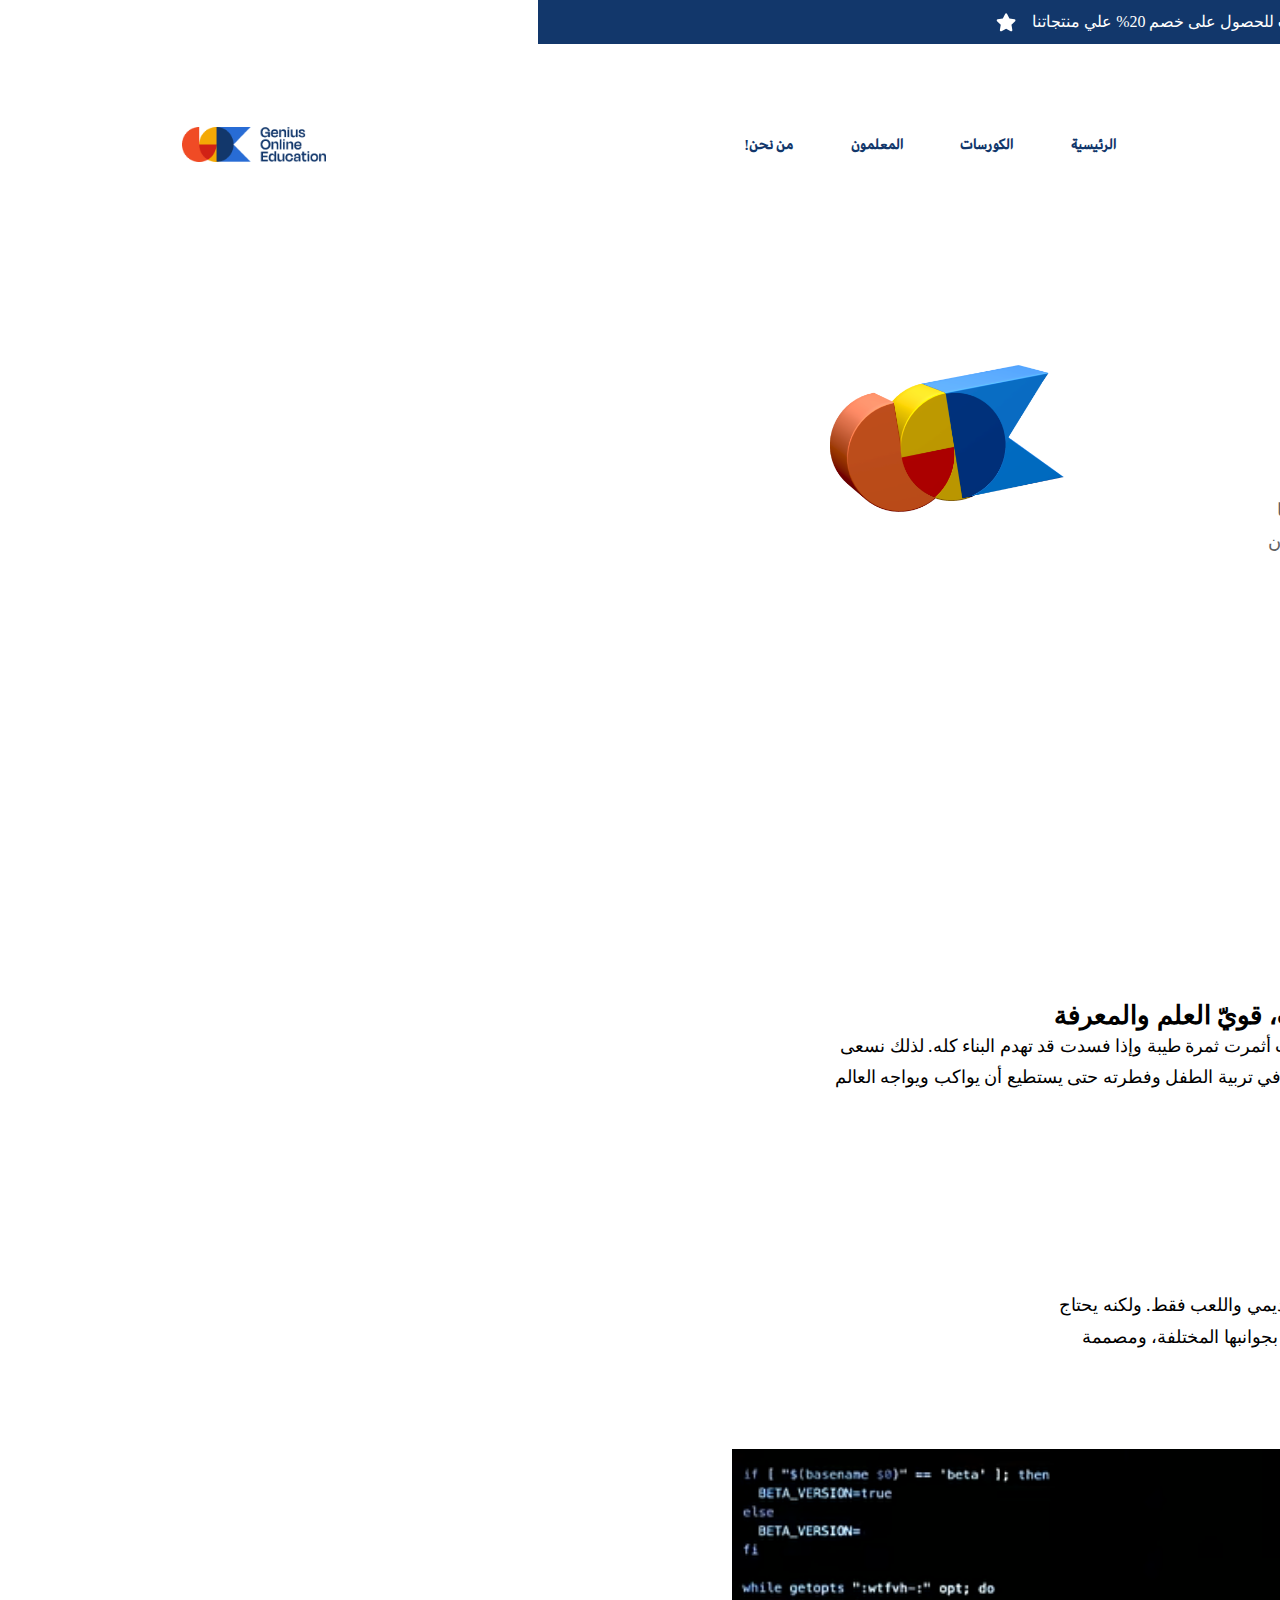
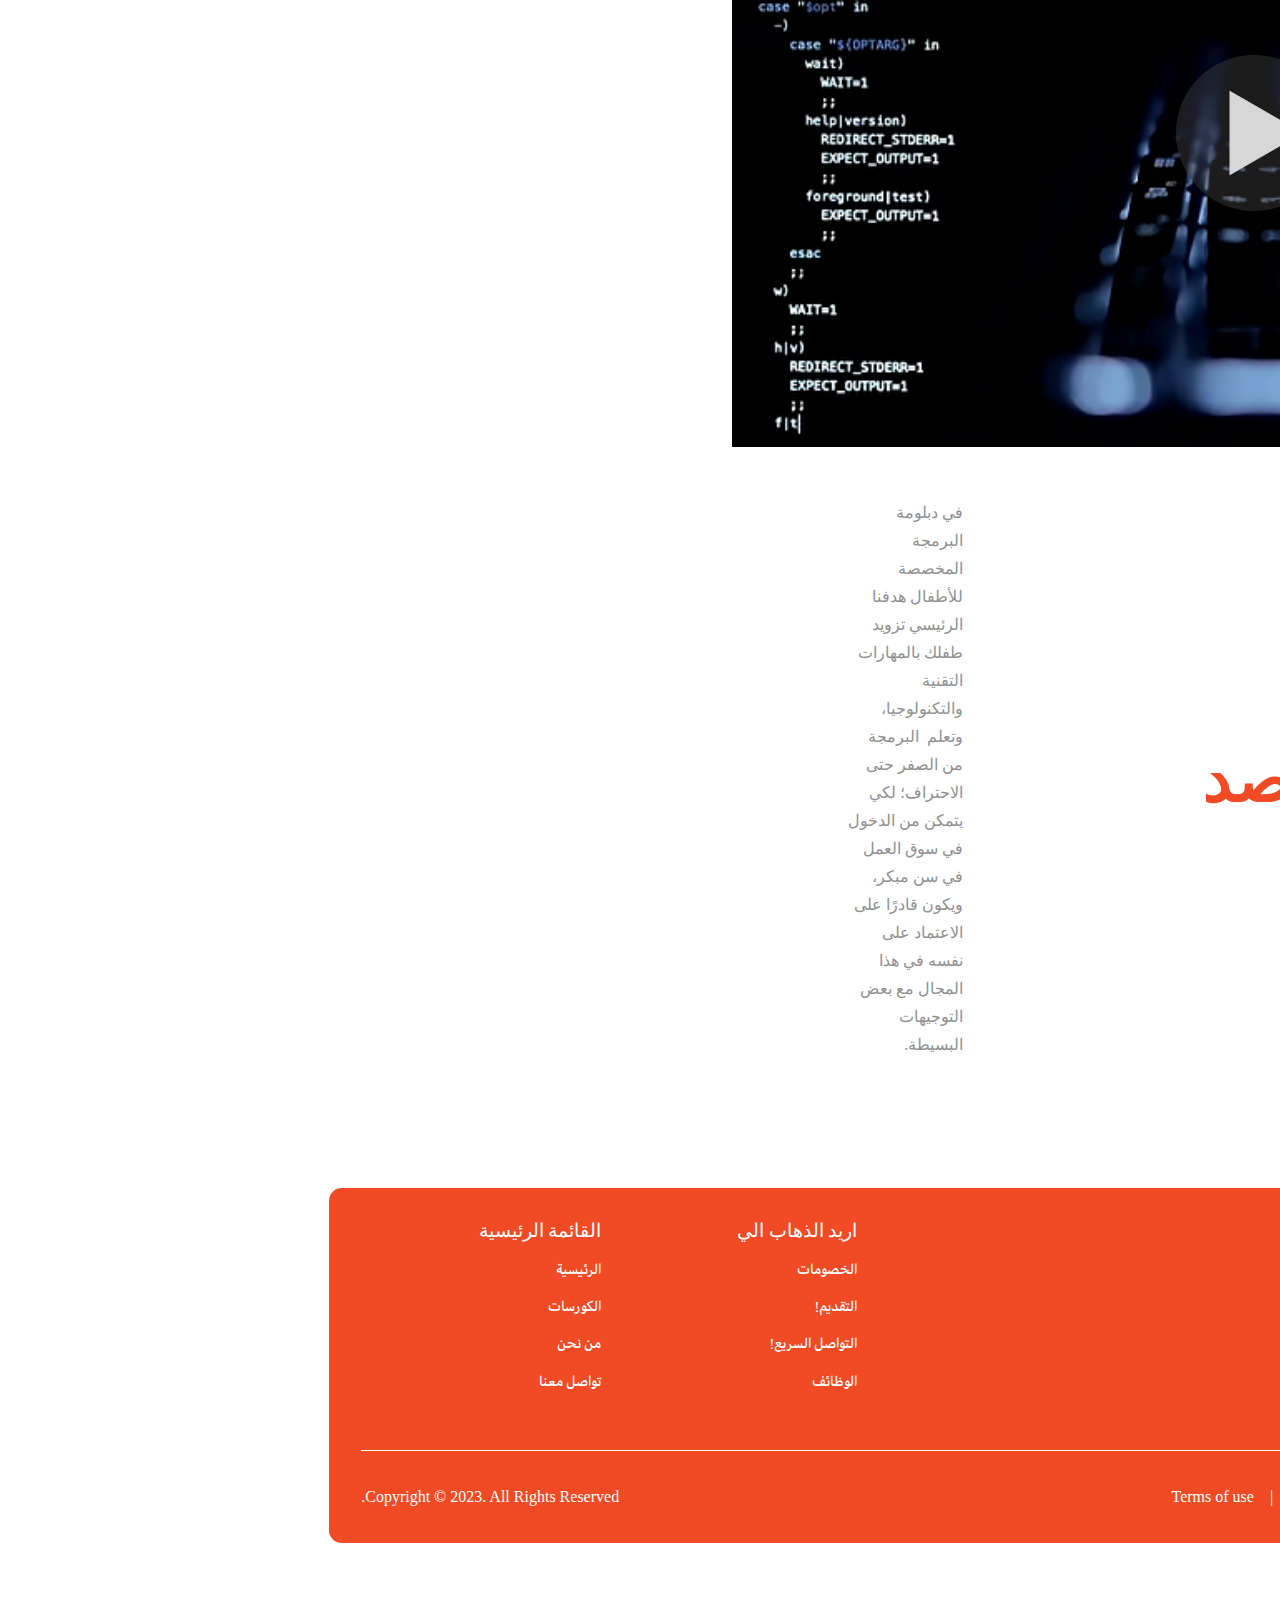
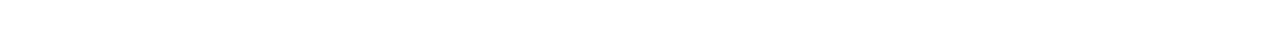
==== about-us.html @ b76abf29 "first real project" ====
<!DOCTYPE html>
<html lang="ar" dir="rtl">
<head>
    <meta charset="UTF-8">
    <meta name="viewport" content="width=device-width, initial-scale=1.0">
    <title>Document</title>
    <link rel="stylesheet" href="https://cdnjs.cloudflare.com/ajax/libs/font-awesome/6.7.2/css/all.min.css" integrity="sha512-Evv84Mr4kqVGRNSgIGL/F/aIDqQb7xQ2vcrdIwxfjThSH8CSR7PBEakCr51Ck+w+/U6swU2Im1vVX0SVk9ABhg==" crossorigin="anonymous" referrerpolicy="no-referrer" />
    <link href="https://cdn.jsdelivr.net/npm/bootstrap@5.0.2/dist/css/bootstrap.min.css" rel="stylesheet"
    integrity="sha384-EVSTQN3/azprG1Anm3QDgpJLIm9Nao0Yz1ztcQTwFspd3yD65VohhpuuCOmLASjC" crossorigin="anonymous">
    <link rel="stylesheet" href="./style/main.css">
</head>
<body>
    <header class="header">
        <div class="topbar">
            <svg width="20" height="19" viewBox="0 0 20 19" fill="none" xmlns="http://www.w3.org/2000/svg">
                <path
                    d="M9.10547 0.882812C9.52734 0.0390625 10.7227 0.0742188 11.1094 0.882812L13.4297 5.55859L18.5625 6.29688C19.4766 6.4375 19.8281 7.5625 19.1602 8.23047L15.4688 11.8516L16.3477 16.9492C16.4883 17.8633 15.5039 18.5664 14.6953 18.1445L10.125 15.7188L5.51953 18.1445C4.71094 18.5664 3.72656 17.8633 3.86719 16.9492L4.74609 11.8516L1.05469 8.23047C0.386719 7.5625 0.738281 6.4375 1.65234 6.29688L6.82031 5.55859L9.10547 0.882812Z"
                    fill="white" />
            </svg>
    
            <p>استخدم كود <strong>كله بالحب</strong> للحصول على خصم 20% علي منتجاتنا</p>
            <svg width="20" height="19" viewBox="0 0 20 19" fill="none" xmlns="http://www.w3.org/2000/svg">
                <path
                    d="M9.10547 0.882812C9.52734 0.0390625 10.7227 0.0742188 11.1094 0.882812L13.4297 5.55859L18.5625 6.29688C19.4766 6.4375 19.8281 7.5625 19.1602 8.23047L15.4688 11.8516L16.3477 16.9492C16.4883 17.8633 15.5039 18.5664 14.6953 18.1445L10.125 15.7188L5.51953 18.1445C4.71094 18.5664 3.72656 17.8633 3.86719 16.9492L4.74609 11.8516L1.05469 8.23047C0.386719 7.5625 0.738281 6.4375 1.65234 6.29688L6.82031 5.55859L9.10547 0.882812Z"
                    fill="white" />
            </svg>
        </div>
        <nav class="navbar">
            <div class="container">
                <a href="./index.html" class="navbar-logo">
                    <img src="./assets/images/logo.png" alt="GENIUS-logo">
                </a>
                <ul class="navbar-menu">
                    <a href="./index.html">الرئيسية</a>
                    <a href="./courses.html">الكورسات</a>
                    <a href="./teachers.html">المعلمون</a>
                    <a href="./about-us.html">من نحن!</a>
                </ul>
                <div class="navbar-btns">
                    <a href=""> اكتشف الآن</a>
                    <a href="">تسجيل دخول</a>
                </div>
                <div class="navbar-barIcon">
                    <svg stroke="currentColor" fill="currentColor" stroke-width="0" viewBox="0 0 448 512" height="200px"
                        width="200px" xmlns="http://www.w3.org/2000/svg">
                        <path
                            d="M0 96C0 78.3 14.3 64 32 64l384 0c17.7 0 32 14.3 32 32s-14.3 32-32 32L32 128C14.3 128 0 113.7 0 96zM0 256c0-17.7 14.3-32 32-32l384 0c17.7 0 32 14.3 32 32s-14.3 32-32 32L32 288c-17.7 0-32-14.3-32-32zM448 416c0 17.7-14.3 32-32 32L32 448c-17.7 0-32-14.3-32-32s14.3-32 32-32l384 0c17.7 0 32 14.3 32 32z">
                        </path>
                    </svg>
                </div>
            </div>
        </nav>
    </header>
    <section class="aboutus-header">
            <div class="teachers-hero-banner-header">
              <div class="hero-banner">
                <div class="container">
                  <div class="hero-banner-content">
                    <h2>منصة تعليمية إلكترونية <br> متخصصة <span>في تعليــــــم الصــــــــغار</span>  </h2>
                    <p>
                        النشئ أخلاقيًا، وعلميًا، مهاريًا.نوظف التكنولوجيا في خدمة صغارنا من تجربة تعلم ممتعة. نشاركك الرحلة مع طفلك لنصنع معًا إنسان سويّ ومتوازن في جميع جوانب حياته.
                    </p>
                    <div class="hero-banner-content-btns">
                      <a href="./courses.html">كورستنا</a>
                    </div>
                  </div>
                  <div class="aboutus-header-image">
                    <img src="./assets/imgs/aboutus.png" alt="">
                  </div>
                </div>
              </div>

            </div>
    </section>
    <section class="aboutus-cards-container d-flex justify-content-center align-items-center w-100">
        <div class="row  h-100 m-auto ">
            <div class="col-sm-6 mb-3 mb-sm-0">
                <div class="card one h-100 me-5">
                <div class="card-body bg-warning p-3">
                    <div class="card-image mb-4 mt-3 p-2">
                        <!-- <img src="./assets/imgs/eye.png" alt=""> -->
                         <i class="fas fa-eye text-light p-2"></i>
                    </div>
                    <h3 class="card-title bold text-light fs-47-sm p-2">رؤيتنــــــــــا</h3>
                    <h5 class="bold text-light fs-26-sm p-2 w-75">إنشاء جيل سويّ الشخصية، متعدد المهارات، قويّ العلم والمعرفة</h5>
                    <p class="card-text text-light lighttextt fs-18-sm w-75 p-2">نؤمن أن مرحلة الطفولة هي لبنة بناء الإنسان وحياته، إذا صلحت أثمرت ثمرة طيبة وإذا فسدت قد تهدم البناء كله. لذلك نسعى أن نأسس هذه المرحلة جيدًا تأسيس سليم وقوي، بغرسٍ طيب في تربية الطفل وفطرته حتى يستطيع أن يواكب ويواجه العالم وتطوراته</p>
                </div>
            </div>
        </div>
            <div class="col-sm-6">
                <div class="card tw h-75 me-5">
                <div class="card-body bg-primary p-3">
                    <div class="card-image mb-4 mt-3 p-2">
                        <img class="p-2" src="./assets/imgs/target.png" alt="">
                    </div>
                    <h3 class="card-title bold text-light fs-47-sm p-2">هدفنـــــــا</h3>
                    <h5 class="bold text-light fs-26-sm p-2"> أن نجعل كل بيت مدرسة خاصة <br>
                        لأطفاله </h5>
                    <p class="card-text text-light lighttextt fs-18-sm w-75 p-2">نعلم أن الطفل له جوانب حياتية مختلفة كالكبار  تمامًا، فليست حياته مقتصرة على التعليم الأكاديمي واللعب فقط. ولكنه يحتاج إلى أساليب خاصة ملائمة لطبيعة مرحلته العمرية. لذلك نقدم دورات تدريبية تشمل حياة الطفل بجوانبها المختلفة، ومصممة بأحدث طرق التعليم والأساليب المبتكرة للتعامل مع الأطفال</p>
                </div>
                </div>
            </div>
        </div>
    </section>
    <section class="aboutus-body">
        <div class="aboutus-body-video">
            <img src="./assets/imgs/videoframe_1296.png" alt="">
            <img src="./assets/imgs/play.png" alt="">
        </div>
        <div class="aboutus-body-content">
            <h2> <span class="primary-color">اغرس،</span><span class="yellow-color"> أسِس،</span>  <span class="orange-color"> احصد</span> </h2>
            <p>في دبلومة البرمجة المخصصة للأطفال هدفنا الرئيسي تزويد طفلك بالمهارات التقنية والتكنولوجيا، وتعلم  البرمجة من الصفر حتى الاحتراف؛ لكي يتمكن من الدخول في سوق العمل في سن مبكر، ويكون قادرًا على الاعتماد على نفسه في هذا المجال مع بعض التوجيهات البسيطة.</p>
        </div>
    </section>
    <section class="footer">
        <footer class="footer py">
          <div class="container">
              <div class="footer-container">
                  <div class="footer-top">
                      <div class="footer-top-logo">
                          <div class="footer-logo">
                              <img src="./assets/images/logo2.png" alt="logo2">
                          </div>
                          <div class="footer-contact">
                              <p>
                                  <i class="fas fa-location-arrow"></i>
                                  <span>العنوان</span>
                              </p>
                              <p>
                                  <i class="fas fa-phone"></i>
                                  <span>01000000043</span>
                              </p>
                              <p>
                                  <i class="fas fa-envelope"></i>
                                  <span>info@websites.com</span>
                              </p>
                          </div>
                          <div class="footer-social">
                              <i class="fab fa-twitter"></i>
                              <i class="fab fa-facebook-f"></i>
                              <i class="fab fa-instagram"></i>
                              <i class="fab fa-pinterest-p"></i>
                          </div>
                      </div>
                      <div class="footer-top-links">
                          <h3>اريد الذهاب الي</h3>
                          <a href="#">الخصومات</a>
                          <a href="#">التقديم!</a>
                          <a href="#">التواصل السريع!</a>
                          <a href="#">الوظائف</a>
                      </div>
                      <div class="footer-top-links">
                          <h3>القائمة الرئيسية</h3>
                          <a href="#">الرئيسية</a>
                          <a href="./courses.html">الكورسات</a>
                          <a href="./about-us.html">من نحن</a>
                          <a href="./content-us.htm">تواصل معنا</a>
                      </div>
                  </div>
                  <div class="footer-bottom">
                      <div class="footer-bottom-terms">
                          <p>Privacy Environmental Policy</p>
                          <span>|</span>
                          <p>Terms of use</p>
                      </div>
                      <p>Copyright © 2023. All Rights Reserved.</p>
                  </div>
              </div>
          </div>
      </footer>
      </section>
</body>
</html>
---- style/main.css ----
@import "./reset.css";
@import "./variables.css";
@import "./responsive.css";
@import "./navbar.css";
@import "./heroBanner.css";
@import "./sectionHeader.css";
@import "./home.css";
@import "./footer.css";
@import "./courses.css";
@import "./teachers.css";
@import "./about-us.css";
@import "./content-us.css";
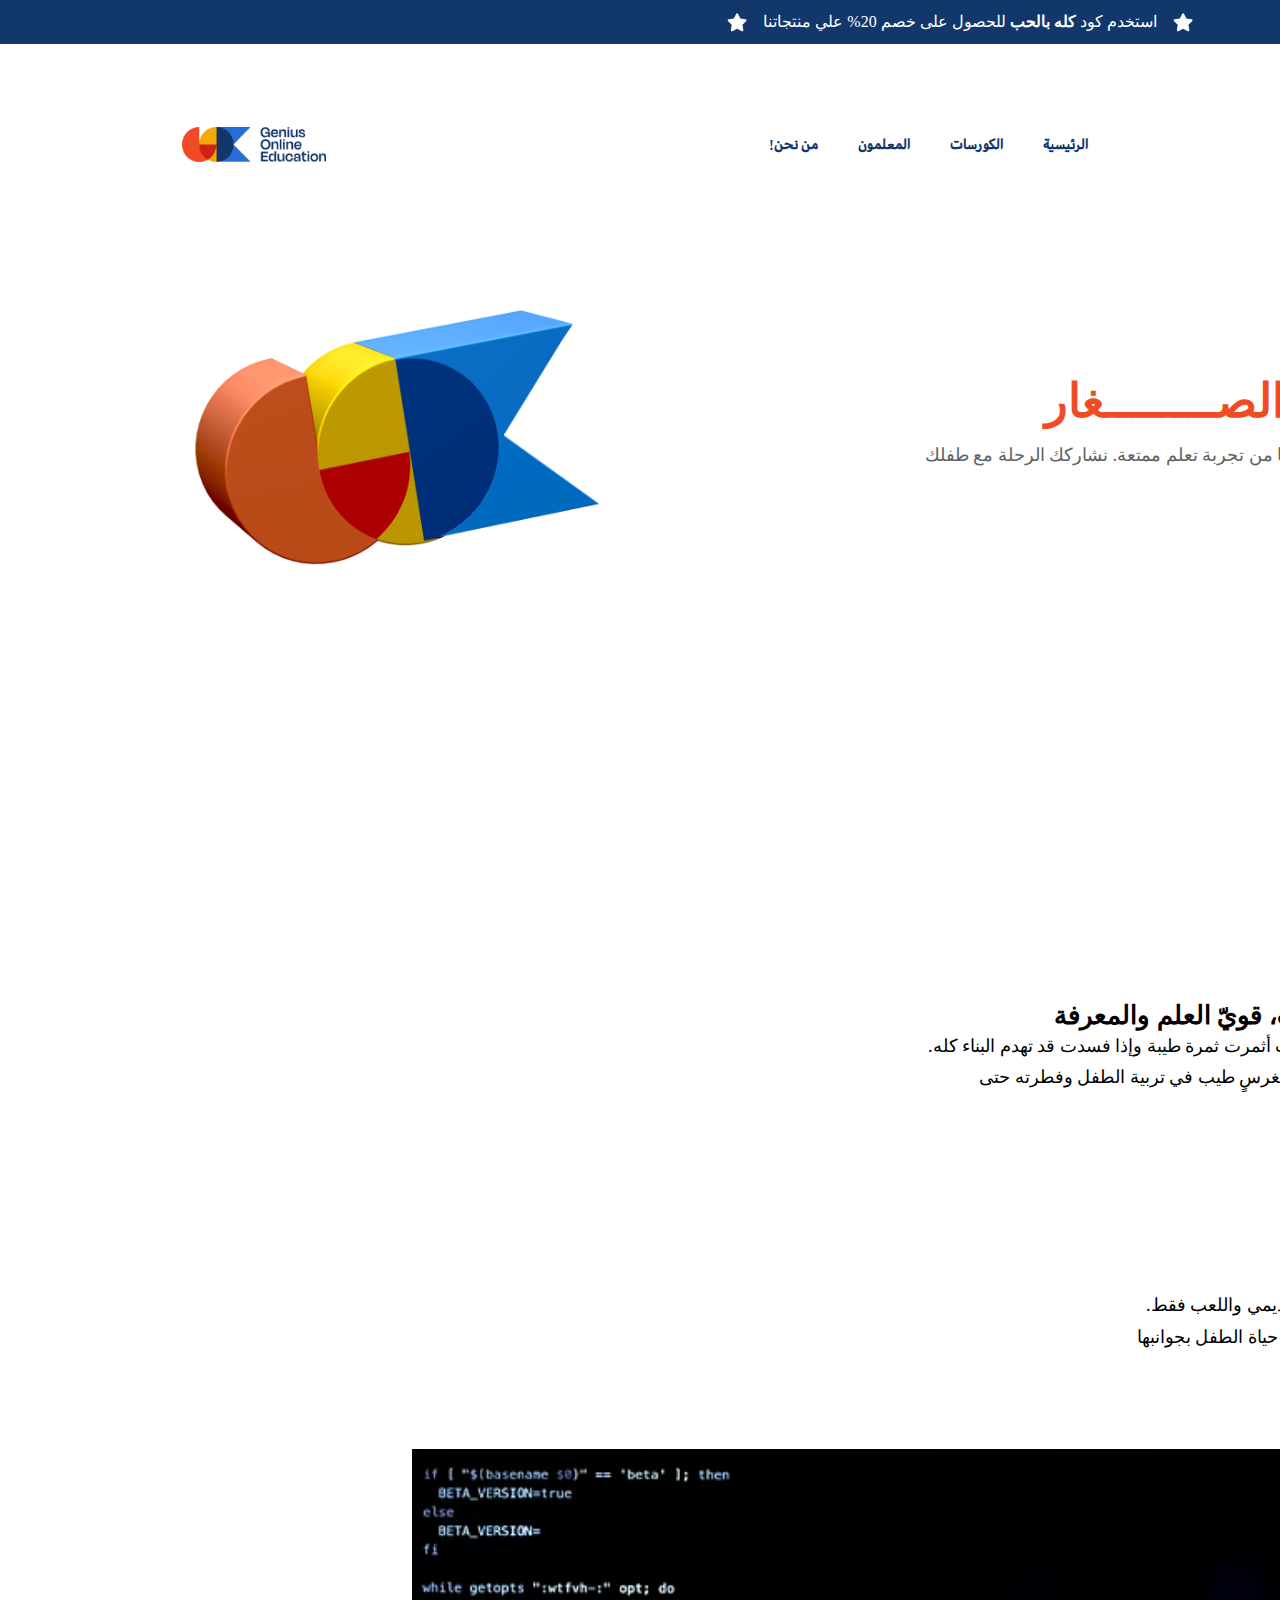
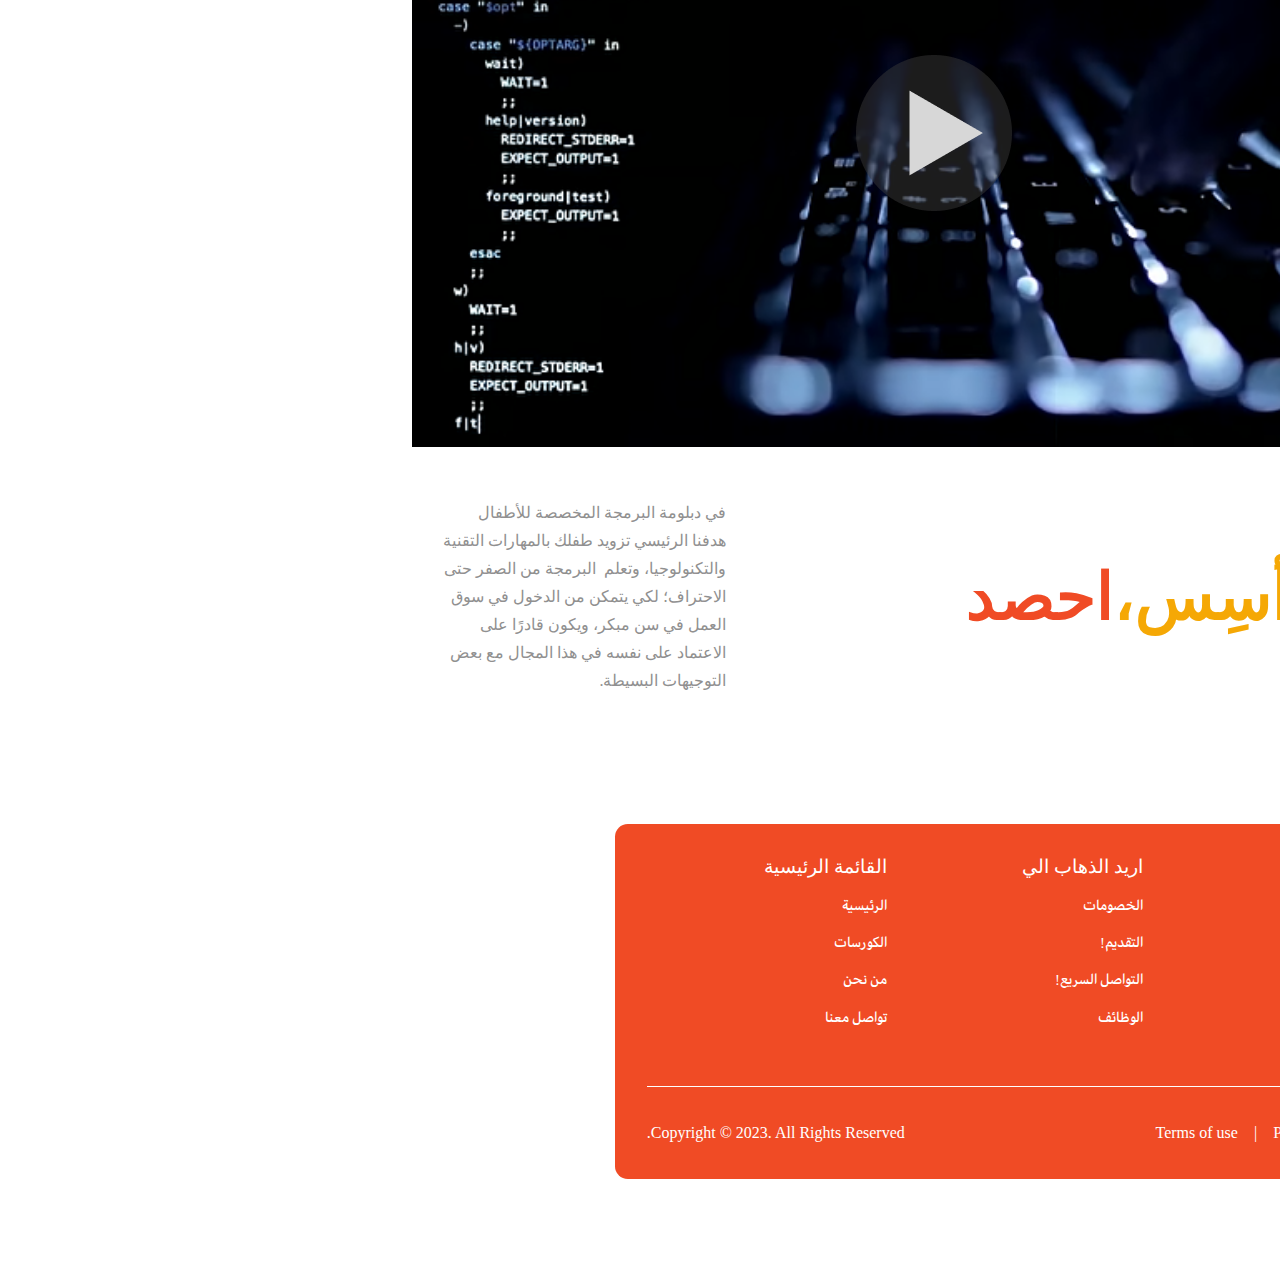
==== commit ee8dcd2c: ""first update project"" ====
--- a/about-us.html
+++ b/about-us.html
@@ -11,7 +11,8 @@
 </head>
 <body>
     <header class="header">
-        <div class="topbar">
+        <section class="about-us-topbar">
+            <div class="topbar">
             <svg width="20" height="19" viewBox="0 0 20 19" fill="none" xmlns="http://www.w3.org/2000/svg">
                 <path
                     d="M9.10547 0.882812C9.52734 0.0390625 10.7227 0.0742188 11.1094 0.882812L13.4297 5.55859L18.5625 6.29688C19.4766 6.4375 19.8281 7.5625 19.1602 8.23047L15.4688 11.8516L16.3477 16.9492C16.4883 17.8633 15.5039 18.5664 14.6953 18.1445L10.125 15.7188L5.51953 18.1445C4.71094 18.5664 3.72656 17.8633 3.86719 16.9492L4.74609 11.8516L1.05469 8.23047C0.386719 7.5625 0.738281 6.4375 1.65234 6.29688L6.82031 5.55859L9.10547 0.882812Z"
@@ -24,8 +25,10 @@
                     d="M9.10547 0.882812C9.52734 0.0390625 10.7227 0.0742188 11.1094 0.882812L13.4297 5.55859L18.5625 6.29688C19.4766 6.4375 19.8281 7.5625 19.1602 8.23047L15.4688 11.8516L16.3477 16.9492C16.4883 17.8633 15.5039 18.5664 14.6953 18.1445L10.125 15.7188L5.51953 18.1445C4.71094 18.5664 3.72656 17.8633 3.86719 16.9492L4.74609 11.8516L1.05469 8.23047C0.386719 7.5625 0.738281 6.4375 1.65234 6.29688L6.82031 5.55859L9.10547 0.882812Z"
                     fill="white" />
             </svg>
-        </div>
-        <nav class="navbar">
+            </div>
+         </section>
+        <section class="about-us-navbar">
+            <nav class="navbar">
             <div class="container">
                 <a href="./index.html" class="navbar-logo">
                     <img src="./assets/images/logo.png" alt="GENIUS-logo">
@@ -49,7 +52,8 @@
                     </svg>
                 </div>
             </div>
-        </nav>
+            </nav>
+        </section>
     </header>
     <section class="aboutus-header">
             <div class="teachers-hero-banner-header">
@@ -73,30 +77,30 @@
             </div>
     </section>
     <section class="aboutus-cards-container d-flex justify-content-center align-items-center w-100">
-        <div class="row  h-100 m-auto ">
+        <div class="row  h-auto m-auto ">
             <div class="col-sm-6 mb-3 mb-sm-0">
-                <div class="card one h-100 me-5">
+                <div class="card one h-auto me-5">
                 <div class="card-body bg-warning p-3">
                     <div class="card-image mb-4 mt-3 p-2">
                         <!-- <img src="./assets/imgs/eye.png" alt=""> -->
                          <i class="fas fa-eye text-light p-2"></i>
                     </div>
                     <h3 class="card-title bold text-light fs-47-sm p-2">رؤيتنــــــــــا</h3>
-                    <h5 class="bold text-light fs-26-sm p-2 w-75">إنشاء جيل سويّ الشخصية، متعدد المهارات، قويّ العلم والمعرفة</h5>
-                    <p class="card-text text-light lighttextt fs-18-sm w-75 p-2">نؤمن أن مرحلة الطفولة هي لبنة بناء الإنسان وحياته، إذا صلحت أثمرت ثمرة طيبة وإذا فسدت قد تهدم البناء كله. لذلك نسعى أن نأسس هذه المرحلة جيدًا تأسيس سليم وقوي، بغرسٍ طيب في تربية الطفل وفطرته حتى يستطيع أن يواكب ويواجه العالم وتطوراته</p>
+                    <h5 class=" y-card-h5 bold text-light fs-26-sm p-2">إنشاء جيل سويّ الشخصية، متعدد المهارات، قويّ العلم والمعرفة</h5>
+                    <p class="card-text y-card-p text-light lighttextt fs-18-sm p-2">نؤمن أن مرحلة الطفولة هي لبنة بناء الإنسان وحياته، إذا صلحت أثمرت ثمرة طيبة وإذا فسدت قد تهدم البناء كله. لذلك نسعى أن نأسس هذه المرحلة جيدًا تأسيس سليم وقوي، بغرسٍ طيب في تربية الطفل وفطرته حتى يستطيع أن يواكب ويواجه العالم وتطوراته</p>
                 </div>
             </div>
         </div>
             <div class="col-sm-6">
-                <div class="card tw h-75 me-5">
+                <div class="card tw h-auto me-5">
                 <div class="card-body bg-primary p-3">
                     <div class="card-image mb-4 mt-3 p-2">
                         <img class="p-2" src="./assets/imgs/target.png" alt="">
                     </div>
                     <h3 class="card-title bold text-light fs-47-sm p-2">هدفنـــــــا</h3>
-                    <h5 class="bold text-light fs-26-sm p-2"> أن نجعل كل بيت مدرسة خاصة <br>
+                    <h5 class="bold text-light b-card-h5 fs-26-sm p-2"> أن نجعل كل بيت مدرسة خاصة <br>
                         لأطفاله </h5>
-                    <p class="card-text text-light lighttextt fs-18-sm w-75 p-2">نعلم أن الطفل له جوانب حياتية مختلفة كالكبار  تمامًا، فليست حياته مقتصرة على التعليم الأكاديمي واللعب فقط. ولكنه يحتاج إلى أساليب خاصة ملائمة لطبيعة مرحلته العمرية. لذلك نقدم دورات تدريبية تشمل حياة الطفل بجوانبها المختلفة، ومصممة بأحدث طرق التعليم والأساليب المبتكرة للتعامل مع الأطفال</p>
+                    <p class=" b-card-p card-text text-light lighttextt fs-18-sm p-2">نعلم أن الطفل له جوانب حياتية مختلفة كالكبار  تمامًا، فليست حياته مقتصرة على التعليم الأكاديمي واللعب فقط. ولكنه يحتاج إلى أساليب خاصة ملائمة لطبيعة مرحلته العمرية. لذلك نقدم دورات تدريبية تشمل حياة الطفل بجوانبها المختلفة، ومصممة بأحدث طرق التعليم والأساليب المبتكرة للتعامل مع الأطفال</p>
                 </div>
                 </div>
             </div>
@@ -112,7 +116,7 @@
             <p>في دبلومة البرمجة المخصصة للأطفال هدفنا الرئيسي تزويد طفلك بالمهارات التقنية والتكنولوجيا، وتعلم  البرمجة من الصفر حتى الاحتراف؛ لكي يتمكن من الدخول في سوق العمل في سن مبكر، ويكون قادرًا على الاعتماد على نفسه في هذا المجال مع بعض التوجيهات البسيطة.</p>
         </div>
     </section>
-    <section class="footer">
+    <section class="footer about-us-footer">
         <footer class="footer py">
           <div class="container">
               <div class="footer-container">
